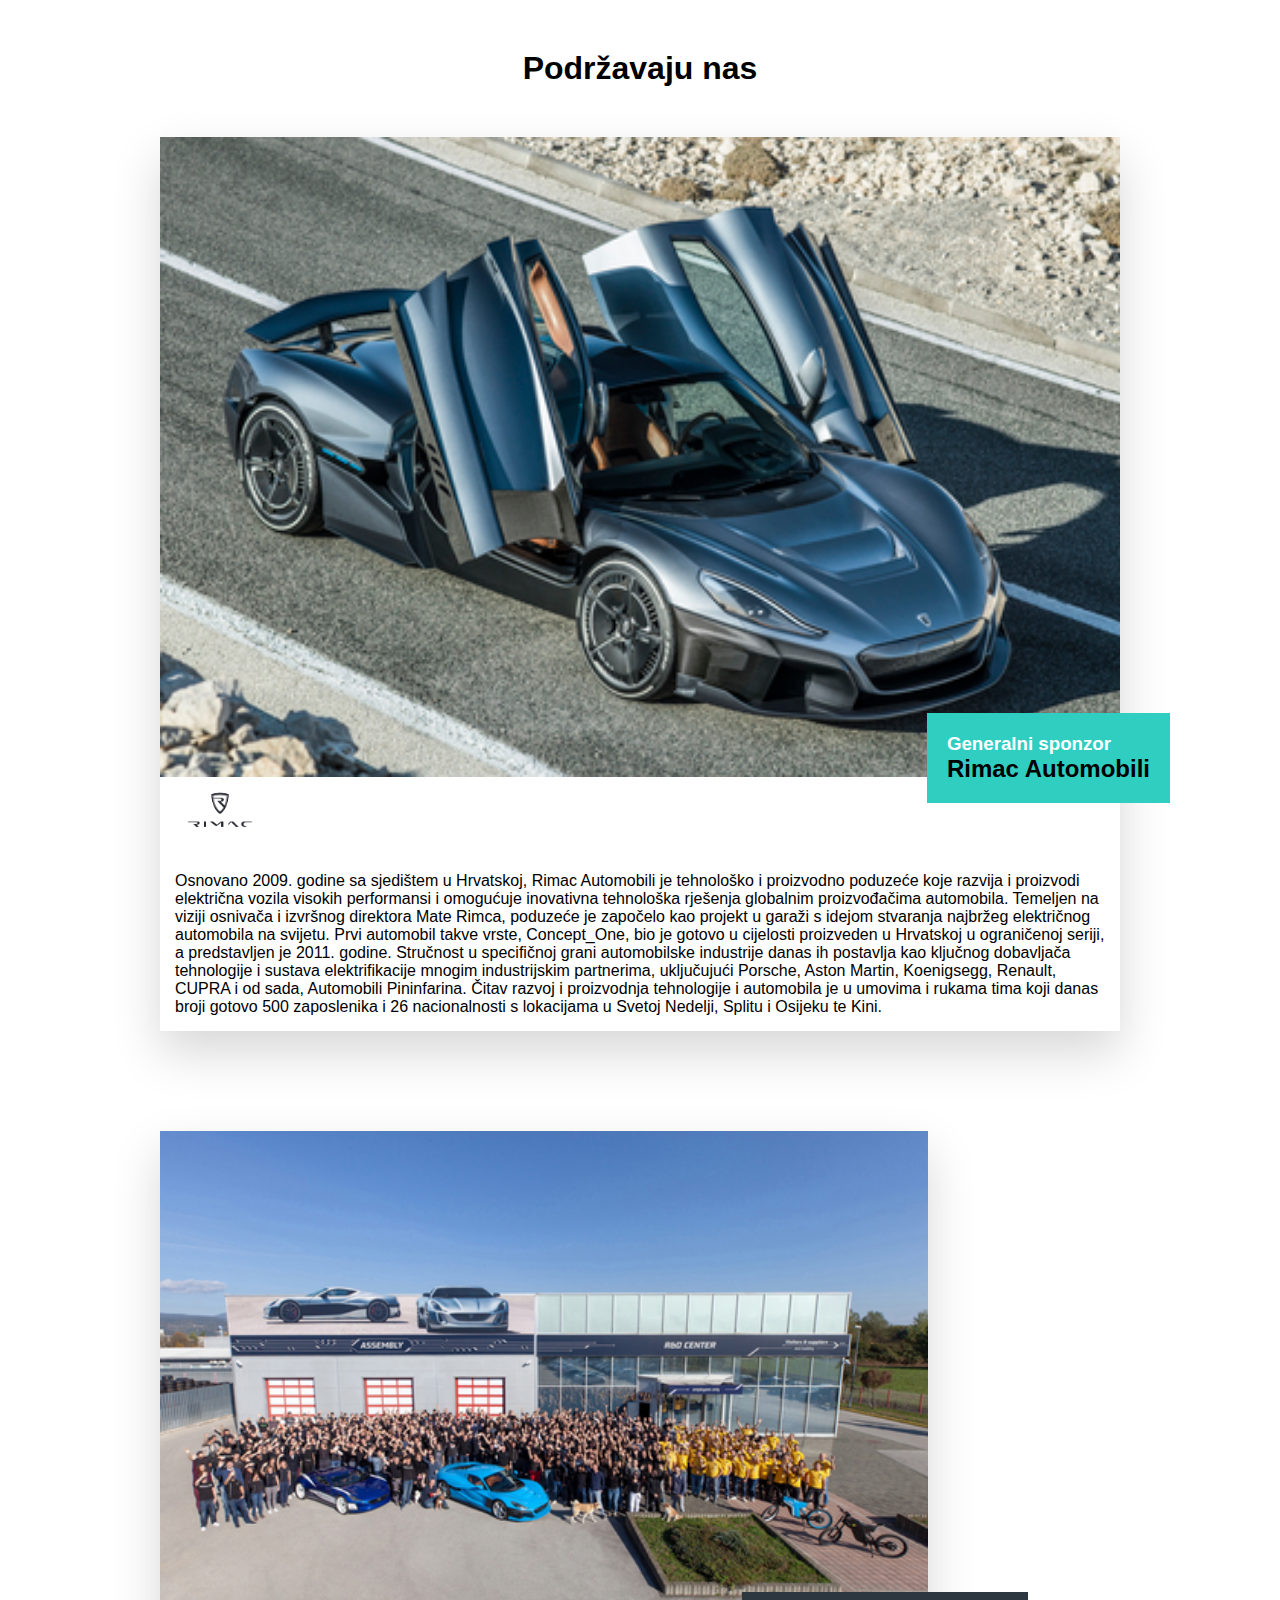
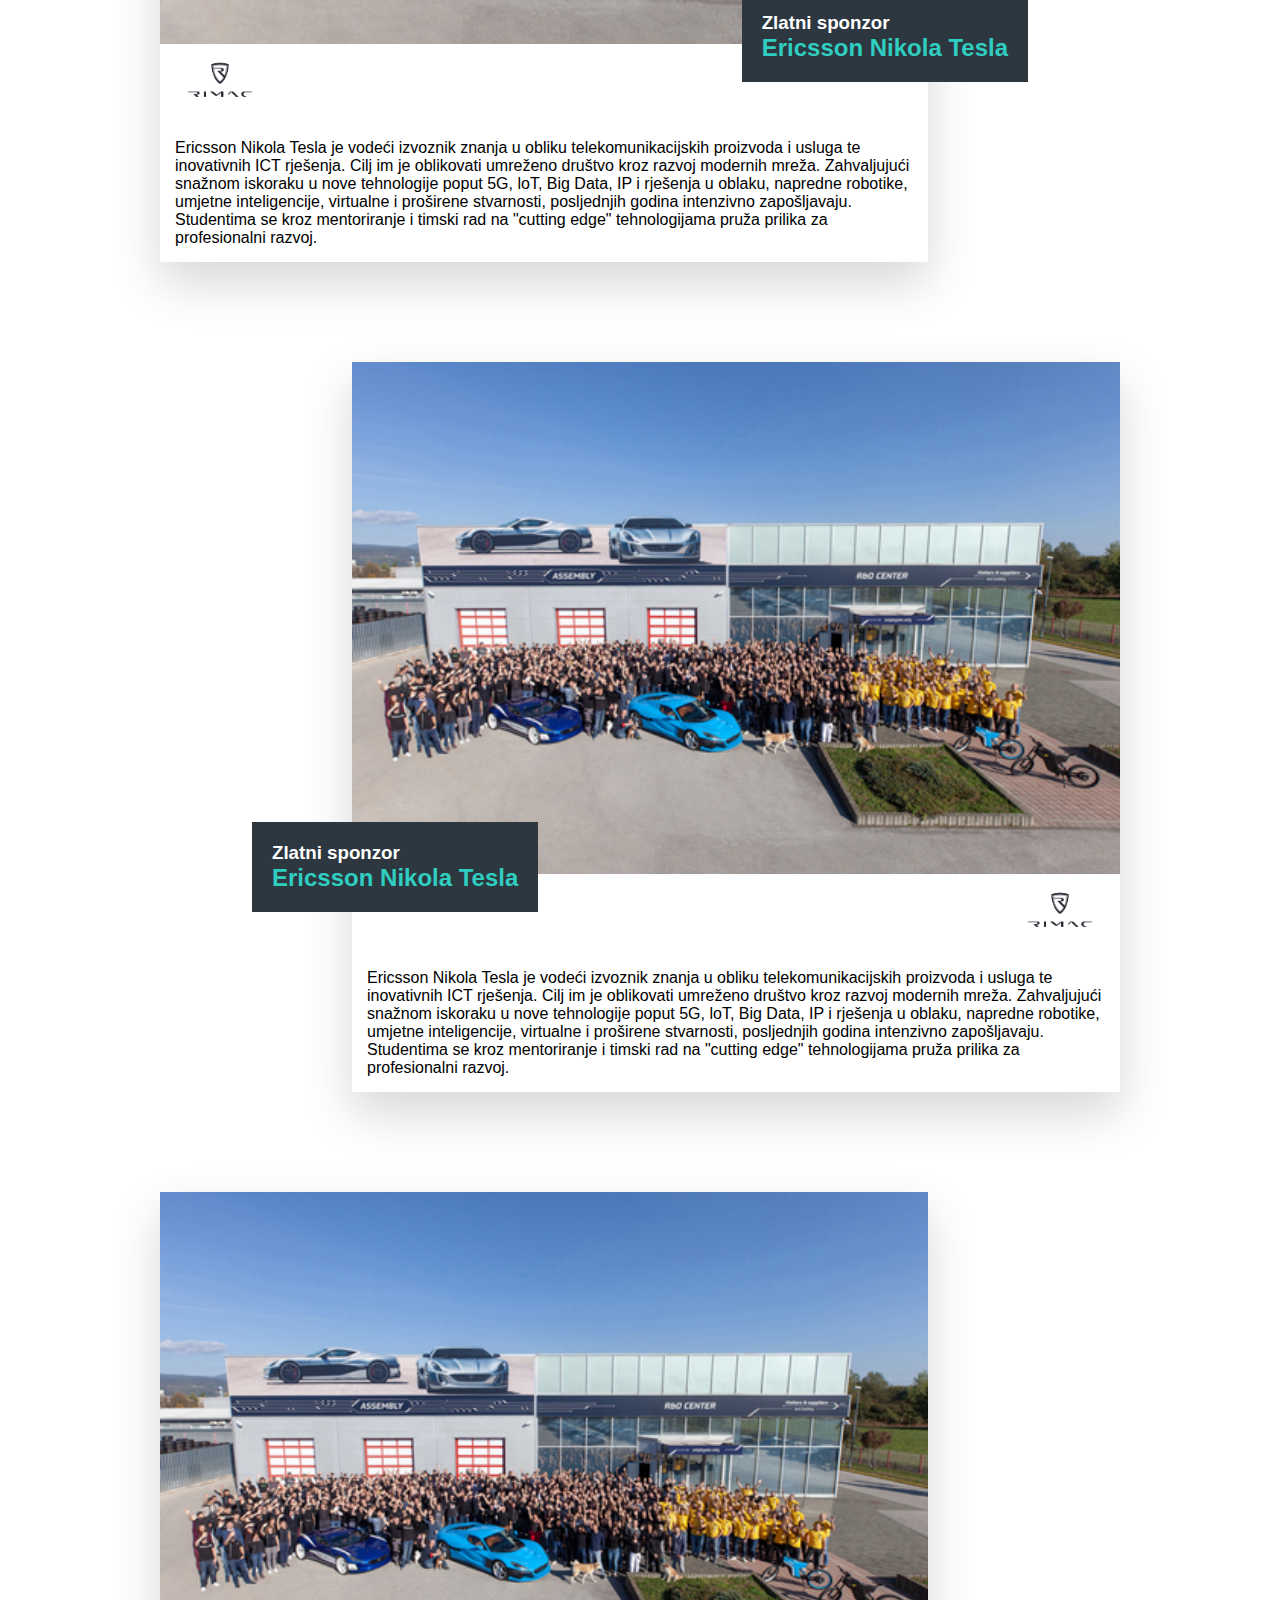
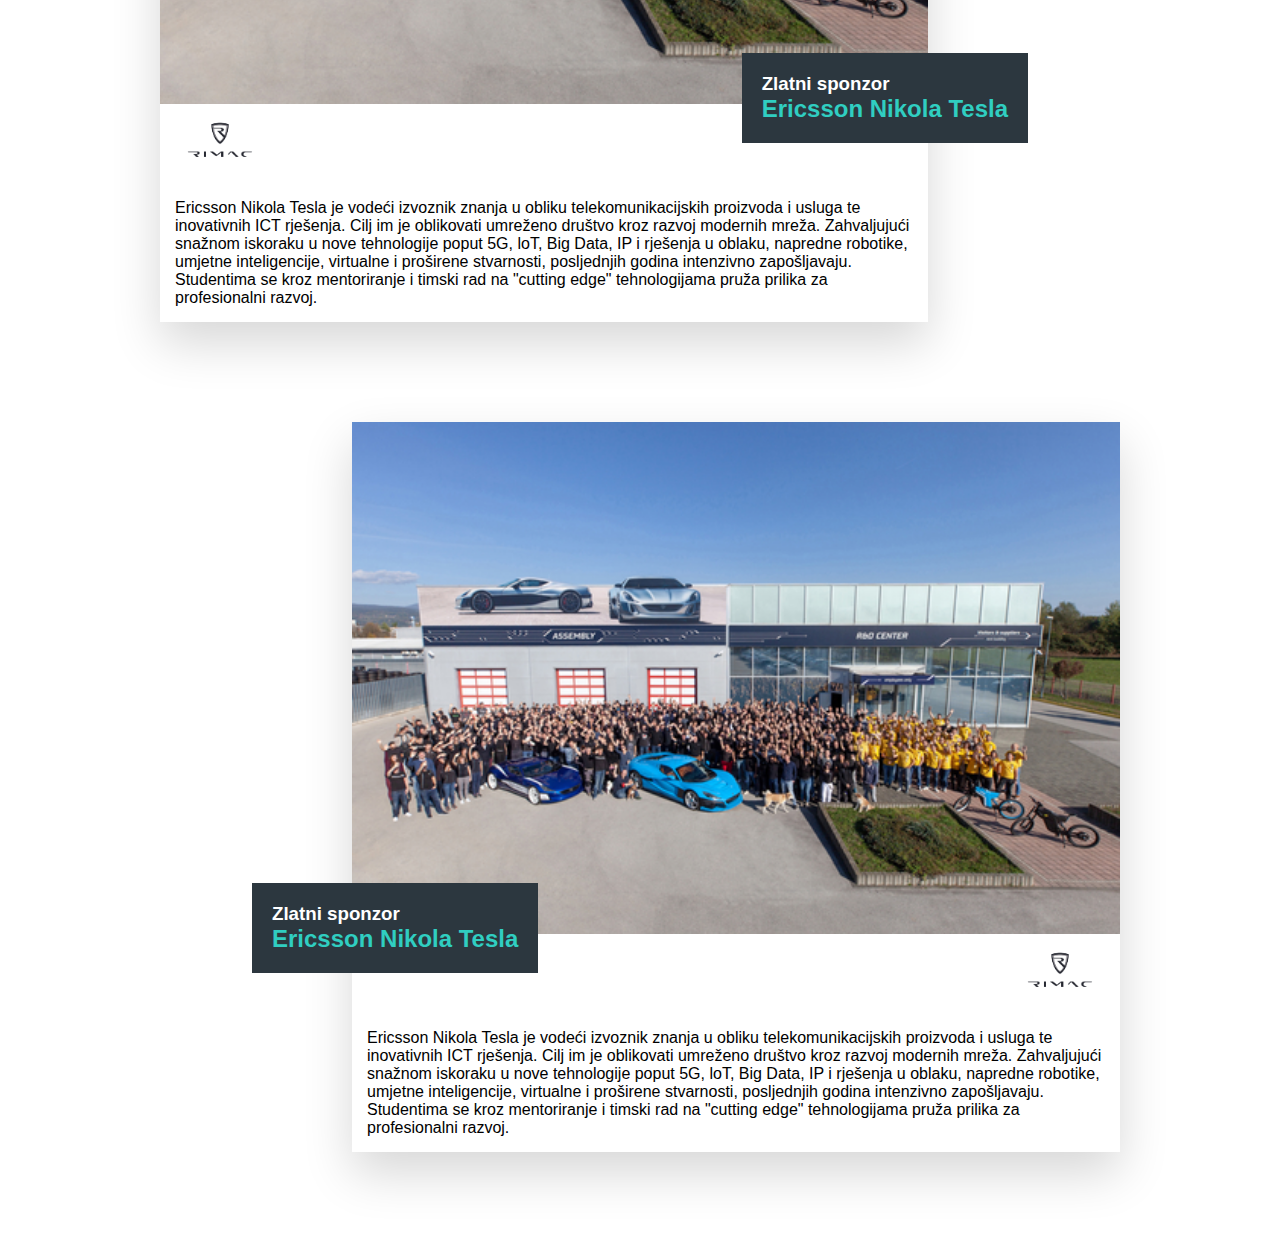
==== index2.html @ 6f0af7a4 "brogulj: prvi dio gotov, drugi dio gotova mobilna verzija" ====
<!DOCTYPE html>
<html lang="en">

<head>
    <meta charset="UTF-8">
    <meta http-equiv="X-UA-Compatible" content="IE=edge">
    <meta name="viewport" content="width=device-width, initial-scale=1.0">
    <title>Sponzori</title>
    <link rel="stylesheet" href="styles2.css">
</head>

<body>
    <h1 class="main__title">Podržavaju nas</h1>
    <div class="sponsors">
        <div class="sponsor general__sponsor">
            <div class="image__holder">
                <img class="img1" src="/assets/rimacautomobili-1.a6d41919.jpg" alt="" height="100" width="100">
                <img class="img2" src="/assets/rimacautomobili-2.66b3eac7.jpg" alt="" height="100" width="100">
                <img class="img3" src="/assets/rimacautomobili-3.d9107d12.jpg" alt="" height="100" width="100">
                <img class="img4" src="/assets/rimacautomobili-4.a58e0603.jpg" alt="" height="100" width="100">
            </div>
            <div class="general sponsor__title">
                <h3>Generalni sponzor</h3>
                <h2>Rimac Automobili</h2>
            </div>
            <img src="/assets/rimacautomobili.8a30526d.png" alt="Rimac Automobili logo" class="general__logo"
                height="113" width="160">
            <p> Osnovano 2009. godine sa sjedištem u Hrvatskoj, Rimac Automobili je tehnološko i proizvodno poduzeće
                koje
                razvija i proizvodi električna vozila visokih performansi i omogućuje inovativna tehnološka rješenja
                globalnim proizvođačima automobila. Temeljen na viziji osnivača i izvršnog direktora Mate Rimca,
                poduzeće je
                započelo kao projekt u garaži s idejom stvaranja najbržeg električnog automobila na svijetu. Prvi
                automobil
                takve vrste, Concept_One, bio je gotovo u cijelosti proizveden u Hrvatskoj u ograničenoj seriji, a
                predstavljen je 2011. godine. Stručnost u specifičnoj grani automobilske industrije danas ih postavlja
                kao
                ključnog dobavljača tehnologije i sustava elektrifikacije mnogim industrijskim partnerima, uključujući
                Porsche, Aston Martin, Koenigsegg, Renault, CUPRA i od sada, Automobili Pininfarina. Čitav razvoj i
                proizvodnja tehnologije i automobila je u umovima i rukama tima koji danas broji gotovo 500 zaposlenika
                i 26
                nacionalnosti s lokacijama u Svetoj Nedelji, Splitu i Osijeku te Kini. </p>
        </div>
        <div class="gold__sponsor">
            <img src="/assets/rimacautomobili-1.a6d41919.jpg" alt="Ericsson image" class="image__holder">
            <div class="gold sponsor__title">
                <h3>Zlatni sponzor</h3>
                <h2>Ericsson Nikola Tesla</h2>
            </div>
            <img src="/assets/rimacautomobili.8a30526d.png" alt="" class="gold__logo" height="113" width="160">
            <p>Ericsson Nikola Tesla je vodeći izvoznik znanja u obliku telekomunikacijskih proizvoda i usluga te
                inovativnih ICT rješenja. Cilj im je oblikovati umreženo društvo kroz razvoj modernih mreža.
                Zahvaljujući snažnom iskoraku u nove tehnologije poput 5G, loT, Big Data, IP i rješenja u oblaku,
                napredne robotike, umjetne inteligencije, virtualne i proširene stvarnosti, posljednjih godina
                intenzivno zapošljavaju. Studentima se kroz mentoriranje i timski rad na "cutting edge" tehnologijama
                pruža prilika za profesionalni razvoj. </p>
        </div>
        <div class="gold__sponsor">
            <img src="/assets/rimacautomobili-1.a6d41919.jpg" alt="Ericsson image" class="image__holder">
            <div class="gold sponsor__title">
                <h3>Zlatni sponzor</h3>
                <h2>Ericsson Nikola Tesla</h2>
            </div>
            <img src="/assets/rimacautomobili.8a30526d.png" alt="" class="gold__logo" height="113" width="160">
            <p>Ericsson Nikola Tesla je vodeći izvoznik znanja u obliku telekomunikacijskih proizvoda i usluga te
                inovativnih ICT rješenja. Cilj im je oblikovati umreženo društvo kroz razvoj modernih mreža.
                Zahvaljujući snažnom iskoraku u nove tehnologije poput 5G, loT, Big Data, IP i rješenja u oblaku,
                napredne robotike, umjetne inteligencije, virtualne i proširene stvarnosti, posljednjih godina
                intenzivno zapošljavaju. Studentima se kroz mentoriranje i timski rad na "cutting edge" tehnologijama
                pruža prilika za profesionalni razvoj. </p>
        </div>
        <div class="gold__sponsor">
            <img src="/assets/rimacautomobili-1.a6d41919.jpg" alt="Ericsson image" class="image__holder">
            <div class="gold sponsor__title">
                <h3>Zlatni sponzor</h3>
                <h2>Ericsson Nikola Tesla</h2>
            </div>
            <img src="/assets/rimacautomobili.8a30526d.png" alt="" class="gold__logo" height="113" width="160">
            <p>Ericsson Nikola Tesla je vodeći izvoznik znanja u obliku telekomunikacijskih proizvoda i usluga te
                inovativnih ICT rješenja. Cilj im je oblikovati umreženo društvo kroz razvoj modernih mreža.
                Zahvaljujući snažnom iskoraku u nove tehnologije poput 5G, loT, Big Data, IP i rješenja u oblaku,
                napredne robotike, umjetne inteligencije, virtualne i proširene stvarnosti, posljednjih godina
                intenzivno zapošljavaju. Studentima se kroz mentoriranje i timski rad na "cutting edge" tehnologijama
                pruža prilika za profesionalni razvoj. </p>
        </div>
        <div class="gold__sponsor">
            <img src="/assets/rimacautomobili-1.a6d41919.jpg" alt="Ericsson image" class="image__holder">
            <div class="gold sponsor__title">
                <h3>Zlatni sponzor</h3>
                <h2>Ericsson Nikola Tesla</h2>
            </div>
            <img src="/assets/rimacautomobili.8a30526d.png" alt="" class="gold__logo" height="113" width="160">
            <p>Ericsson Nikola Tesla je vodeći izvoznik znanja u obliku telekomunikacijskih proizvoda i usluga te
                inovativnih ICT rješenja. Cilj im je oblikovati umreženo društvo kroz razvoj modernih mreža.
                Zahvaljujući snažnom iskoraku u nove tehnologije poput 5G, loT, Big Data, IP i rješenja u oblaku,
                napredne robotike, umjetne inteligencije, virtualne i proširene stvarnosti, posljednjih godina
                intenzivno zapošljavaju. Studentima se kroz mentoriranje i timski rad na "cutting edge" tehnologijama
                pruža prilika za profesionalni razvoj. </p>
        </div>
    </div>
</body>

</html>
---- styles2.css ----
* {
    box-sizing: border-box;
    margin: 0px;
    padding: 0px;
    font-family: -apple-system,BlinkMacSystemFont,Segoe UI,Roboto,Oxygen,Ubuntu,Cantarell,Fira Sans,Droid Sans,Helvetica Neue,sans-serif;
}

.main__title {
    text-align: center;
    padding: 50px 0;
}

.sponsors {
    display: flex;
    flex-direction: column;
    width: 75vw;
    margin: auto;
}

.general__sponsor {
    position: relative;
    display: flex;
    width: 100%;
    flex-direction: column;
    box-shadow: 0px 21px 46px 0px rgba(0,0,0,0.16);
    margin-bottom: 100px ;
}

.image__holder {
    position: relative;
    height: calc(0.667*75vw);
}

.image__holder img{
    height: calc(0.667*75vw);
    width: 100%;
    position: absolute;
}

.gold__sponsor .image__holder {
    position: relative;
    height: calc(0.667*75vw*0.8);
}

.gold__sponsor .image__holder img{
    height: calc(0.667*75vw*0.8);
    width: 100%;
    position: absolute;
}

.sponsor__title {
    position: absolute;
    z-index: 2;
    top: calc(0.6*75vw);
    right: -50px;
    display: flex;
    flex-direction: column;
    padding: 10;
    padding: 20px;
    width: 200;
    height: 123;
}

.sponsor__title h3 {
    color: white;
}

.general {
    background-color: #30CEC1;
}

.general__logo {
    position: absolute;
    top: calc(0.65*75vw);
    left: -20px;
}

.gold__logo {
    position: absolute;
    top: calc(0.52*75vw);
    left: -20px;
}

.gold {
    background-color: #2C373F;
    right: -100px;
    top: calc(0.48*75vw)
}



.gold h2{
    color: #30CEC1;
}

.gold__sponsor {
    position: relative;
    display: flex;
    width: 80%;
    flex-direction: column;
    box-shadow: 0px 21px 46px 0px rgba(0,0,0,0.16);
    margin-bottom: 100px;
}

.sponsors p {
    padding: 15px;
    margin-top: 80px;
}

.gold__sponsor:nth-of-type(2n-1) {
    align-self: flex-end;
}

.gold__sponsor:nth-of-type(2n-1) .gold__logo{
    left: auto;
    right: -20px;
}

.gold__sponsor:nth-of-type(2n-1) .gold {
    right: auto;
    left: -100px;
}

.img1{
    animation: slideshow 24s infinite;
}
.img2{
    animation: slideshow 24s infinite 6s;
}
.img3{
    animation: slideshow 24s infinite 12s;
}
.img4{
    animation: slideshow 24s infinite 18s;
}

@keyframes slideshow {
    from {
        opacity: 0;
        z-index: 1;
    }
    4% {
        opacity: 1;
        z-index: 1;
    }
    25% {
        opacity: 1;
        z-index: 1;
    }
    29% {
        opacity: 0;
        z-index: 0;
    }
    50% {
        opacity: 0;
        z-index: 0;
    }
    54% {
        opacity: 0;
        z-index: 0;
    }
    75% {
        opacity: 0;
        z-index: 0;
    }
    79% {
        opacity: 0;
        z-index: 0;
    }
    to {
        opacity: 0;
        z-index: 0;
    }
}
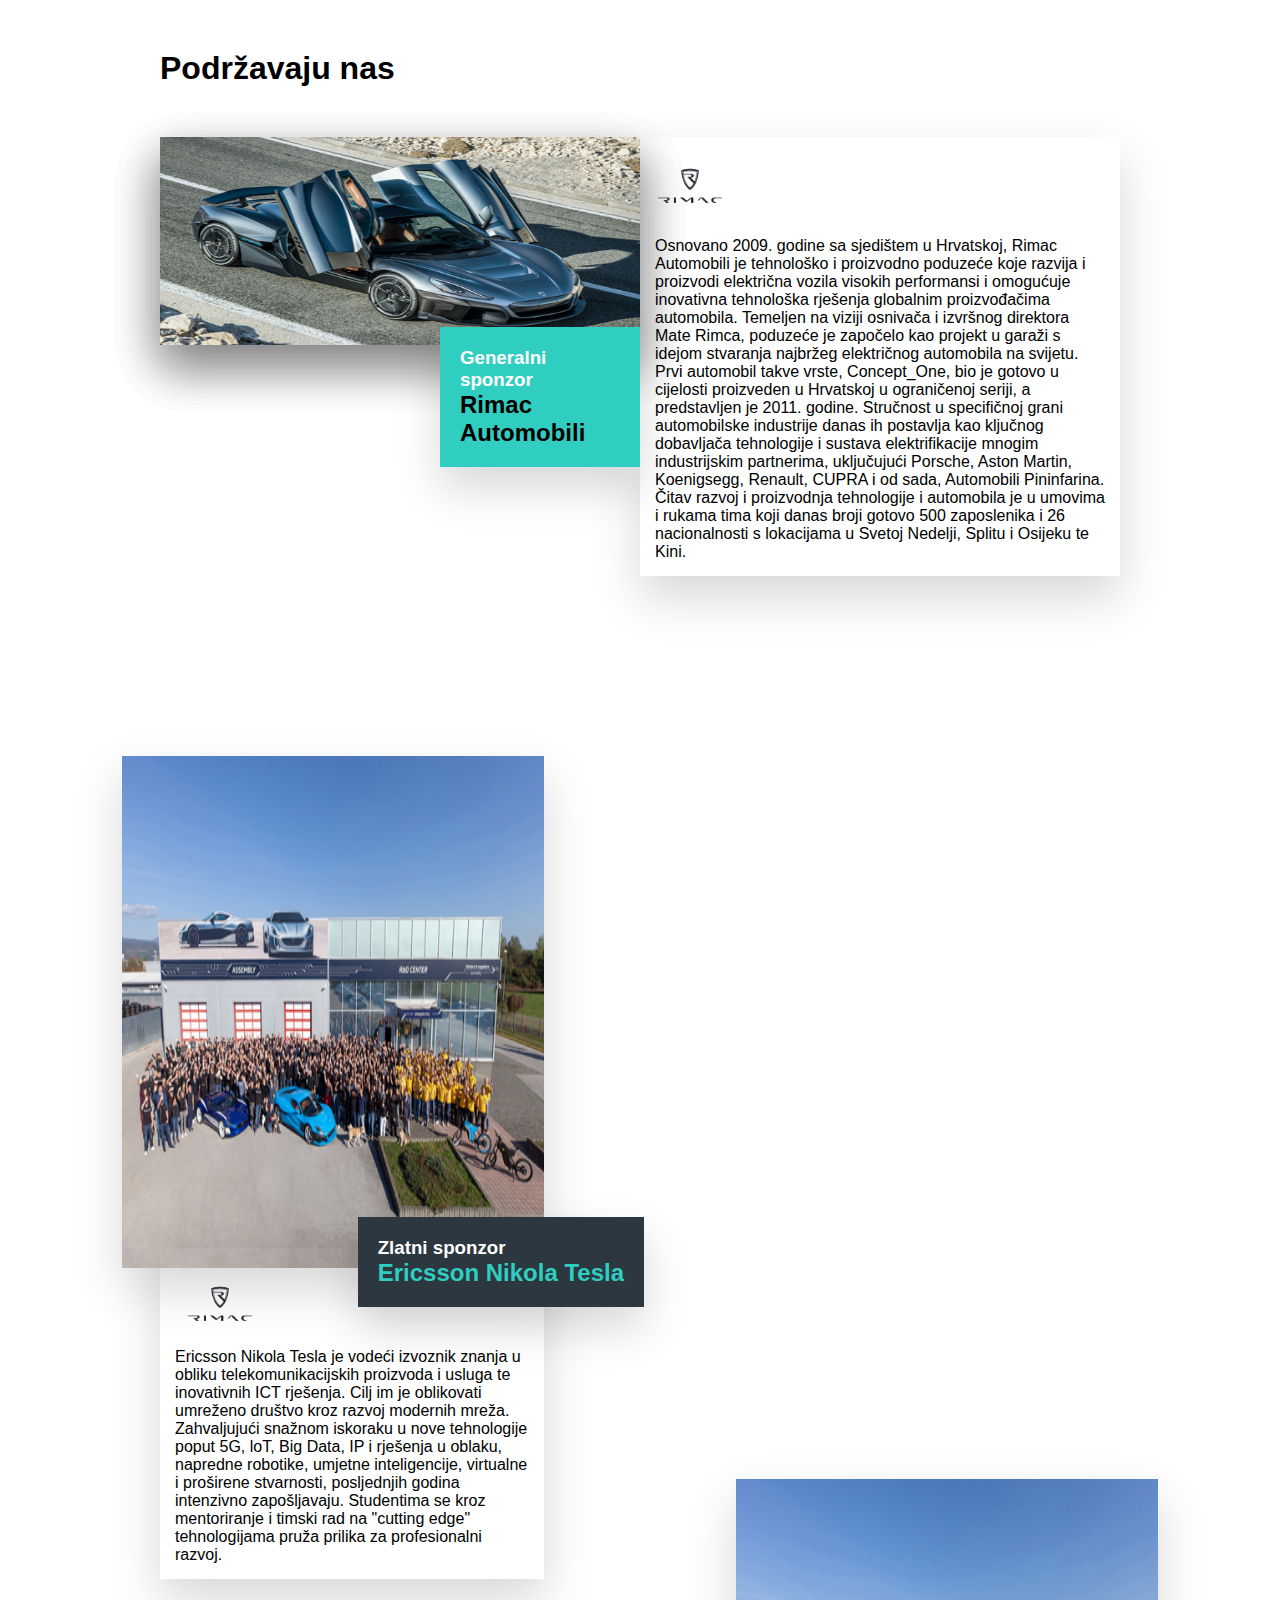
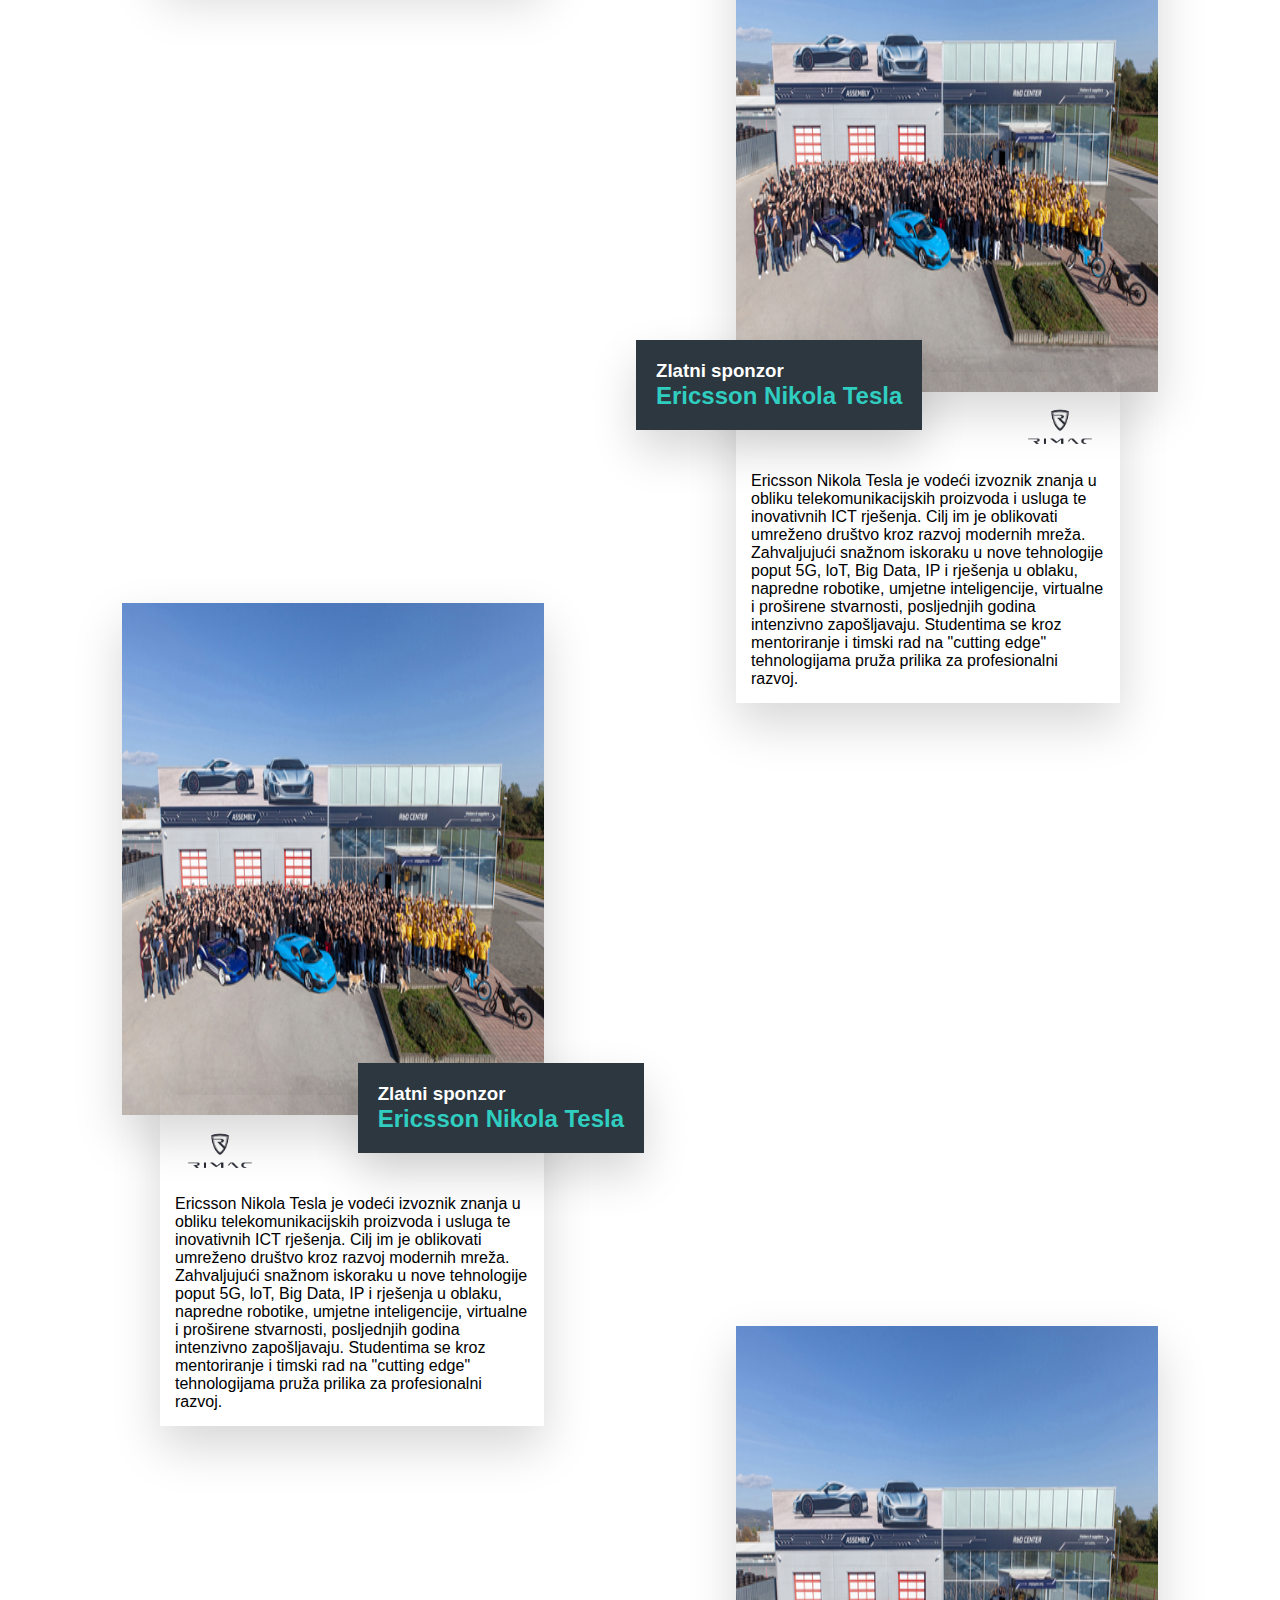
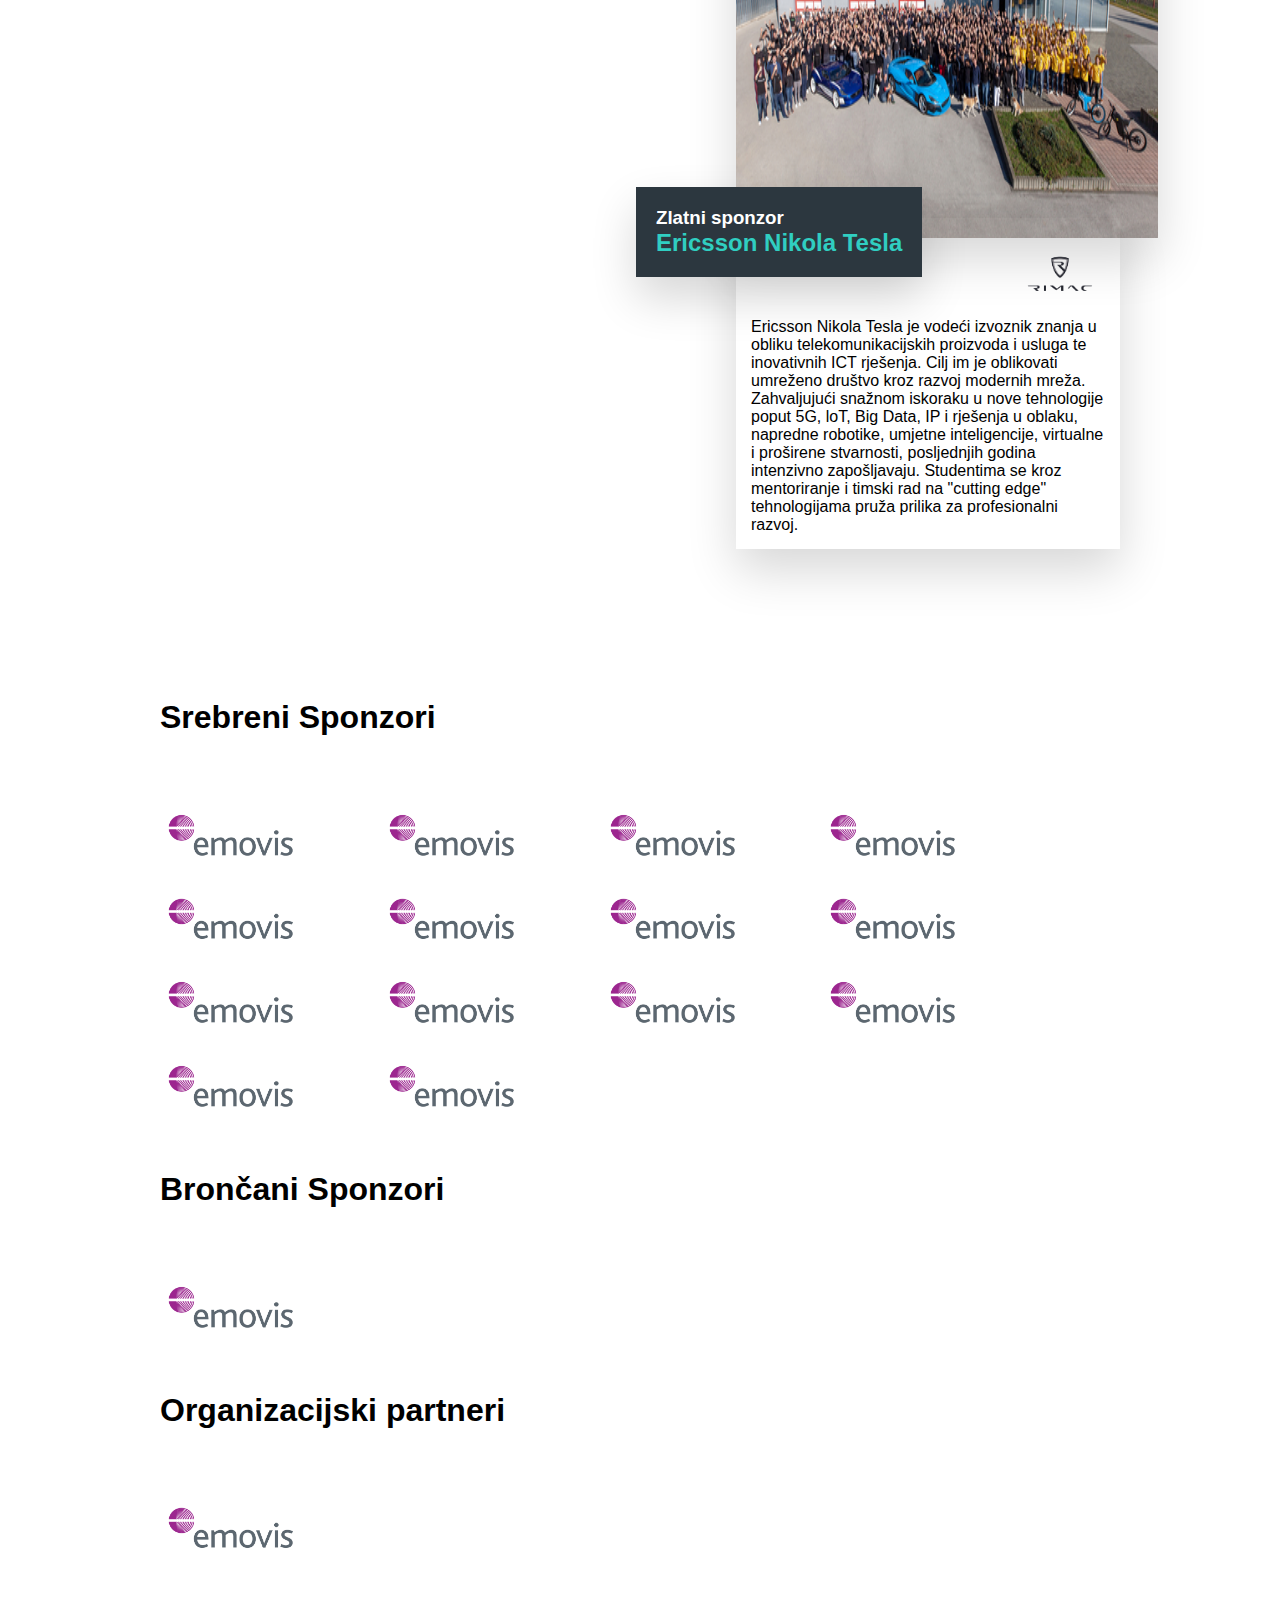
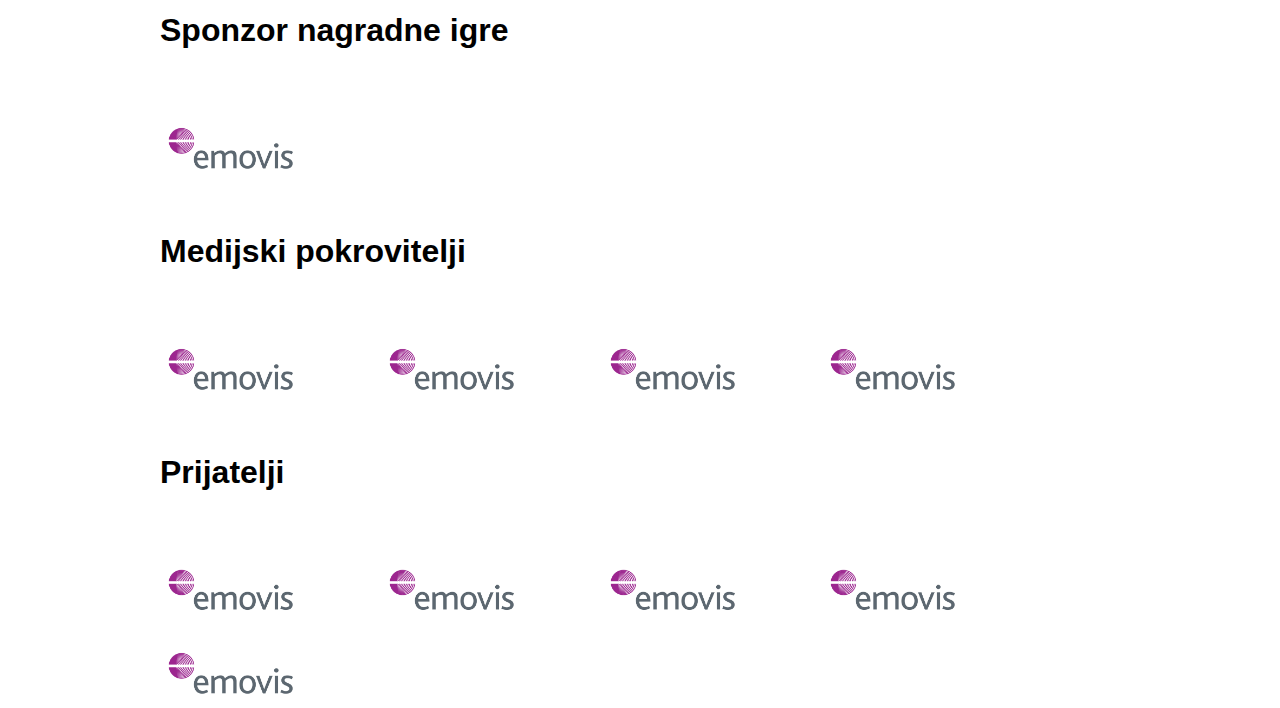
==== commit d9065a2f: "all done" ====
--- a/index2.html
+++ b/index2.html
@@ -98,6 +98,51 @@
                 pruža prilika za profesionalni razvoj. </p>
         </div>
     </div>
-</body>
-
-</html>+    <h1 class="main__title">Srebreni Sponzori</h1>
+    <div class="partners">
+        <div class="partner"> <a href=""><img src="/assets/emovis.7acb10eb.png" alt="" ></a></div>
+        <div class="partner"> <a href=""><img src="/assets/emovis.7acb10eb.png" alt="" ></a></div>
+        <div class="partner"> <a href=""><img src="/assets/emovis.7acb10eb.png" alt="" ></a></div>
+        <div class="partner"> <a href=""><img src="/assets/emovis.7acb10eb.png" alt="" ></a></div>
+        <div class="partner"> <a href=""><img src="/assets/emovis.7acb10eb.png" alt="" ></a></div>
+        <div class="partner"> <a href=""><img src="/assets/emovis.7acb10eb.png" alt="" ></a></div>
+        <div class="partner"> <a href=""><img src="/assets/emovis.7acb10eb.png" alt="" ></a></div>
+        <div class="partner"> <a href=""><img src="/assets/emovis.7acb10eb.png" alt="" ></a></div>
+        <div class="partner"> <a href=""><img src="/assets/emovis.7acb10eb.png" alt="" ></a></div>
+        <div class="partner"> <a href=""><img src="/assets/emovis.7acb10eb.png" alt="" ></a></div>
+        <div class="partner"> <a href=""><img src="/assets/emovis.7acb10eb.png" alt="" ></a></div>
+        <div class="partner"> <a href=""><img src="/assets/emovis.7acb10eb.png" alt="" ></a></div>
+        <div class="partner"> <a href=""><img src="/assets/emovis.7acb10eb.png" alt="" ></a></div>
+        <div class="partner"> <a href=""><img src="/assets/emovis.7acb10eb.png" alt="" ></a></div>
+    </div>
+    <h1 class="main__title">Brončani Sponzori</h1>
+    <div class="partners">
+        <div class="partner"> <a href=""><img src="/assets/emovis.7acb10eb.png" alt="" ></a></div>
+        </div>
+    </div>
+    <h1 class="main__title">Organizacijski partneri</h1>
+    <div class="partners">
+        <div class="partner"> <a href=""><img src="/assets/emovis.7acb10eb.png" alt="" ></a></div>
+        </div>
+    </div>
+    <h1 class="main__title">Sponzor nagradne igre</h1>
+    <div class="partners">
+        <div class="partner"> <a href=""><img src="/assets/emovis.7acb10eb.png" alt="" ></a></div>
+        </div>
+    </div>
+    <h1 class="main__title">Medijski pokrovitelji</h1>
+    <div class="partners">
+        <div class="partner"> <a href=""><img src="/assets/emovis.7acb10eb.png" alt="" ></a></div>
+        <div class="partner"> <a href=""><img src="/assets/emovis.7acb10eb.png" alt="" ></a></div>
+        <div class="partner"> <a href=""><img src="/assets/emovis.7acb10eb.png" alt="" ></a></div>
+        <div class="partner"> <a href=""><img src="/assets/emovis.7acb10eb.png" alt="" ></a></div>
+        </div>
+    </div>
+    <h1 class="main__title">Prijatelji</h1>
+    <div class="partners">
+        <div class="partner"> <a href=""><img src="/assets/emovis.7acb10eb.png" alt="" ></a></div>
+        <div class="partner"> <a href=""><img src="/assets/emovis.7acb10eb.png" alt="" ></a></div>
+        <div class="partner"> <a href=""><img src="/assets/emovis.7acb10eb.png" alt="" ></a></div>
+        <div class="partner"> <a href=""><img src="/assets/emovis.7acb10eb.png" alt="" ></a></div>
+        <div class="partner"> <a href=""><img src="/assets/emovis.7acb10eb.png" alt="" ></a></div>
+        </div>--- a/styles2.css
+++ b/styles2.css
@@ -6,7 +6,7 @@
 }
 
 .main__title {
-    text-align: center;
+    margin-left: 12.5vw;
     padding: 50px 0;
 }
 
@@ -134,6 +134,22 @@
     animation: slideshow 24s infinite 18s;
 }
 
+.partners {
+    display: flex;
+    width: 75vw;
+    margin: 0 12.5vw ;
+    flex-wrap: wrap;
+    justify-content: flex-start;
+}
+.partner {
+    flex-basis: 50%;
+    margin-top: 20px;
+    margin-right: 8%;
+}
+.partner img{
+    width: 100%;
+}
+
 @keyframes slideshow {
     from {
         opacity: 0;
@@ -171,4 +187,79 @@
         opacity: 0;
         z-index: 0;
     }
-}+}
+
+@media screen and (min-width:463px) and (max-width: 750px) {
+    .partner {
+        flex-basis: 40%;
+    }
+}
+@media screen and (min-width:750px) and (max-width: 1008px) {
+    .partner {
+        flex-basis: 25%;
+    }
+}
+@media screen and (min-width:1008px){
+    .partner {
+        flex-basis: 15%;
+    }
+}
+@media screen and (min-width:750px){
+    .general__sponsor {
+        flex-direction: row;
+        position: relative;
+        box-shadow: none;
+    }
+    .general__sponsor .image__holder {
+        height: inherit;
+        width: 37.5vw;
+        flex-shrink: 0;
+    }
+    .general__sponsor .image__holder img{
+        height: 40%;
+        box-shadow: 0px 21px 46px 0px rgba(0,0,0,0.16);
+    }
+    .general__sponsor .sponsor__title {
+        top: 190px;
+        right: 50%;
+        width: 200px;
+        height: 140px;
+        box-shadow: 0px 21px 46px 0px rgba(0,0,0,0.16);
+    }
+    .general__logo {
+        position: absolute;
+        top: 0px;
+        left: calc(50% - 30px);
+    }
+    .general__sponsor p{
+        position: relative;
+        padding-top: 100px;
+        top:-80px;
+        box-shadow: 0px 21px 46px 0px rgba(0,0,0,0.16);
+    }
+    .gold__sponsor {
+        box-shadow: none;
+        width: 30vw;
+        margin-bottom: -200px;
+    }
+    .gold__sponsor:last-child {
+        margin: 0;
+    }
+    .gold__sponsor .image__holder {
+        width: 110%;
+        align-self: flex-end;
+        box-shadow: 0px 21px 46px 0px rgba(0,0,0,0.16);
+    }
+    .gold__sponsor:nth-child(2n-1) .image__holder{
+        right: -10%;
+    }
+    .gold__sponsor .sponsor__title {
+        box-shadow: 0px 21px 46px 0px rgba(0,0,0,0.16);
+    }
+    .gold__sponsor p {
+        box-shadow: 0px 21px 46px 0px rgba(0,0,0,0.16);
+        position: relative;
+        padding-top: 100px;
+        top: -100px;
+    }
+}
